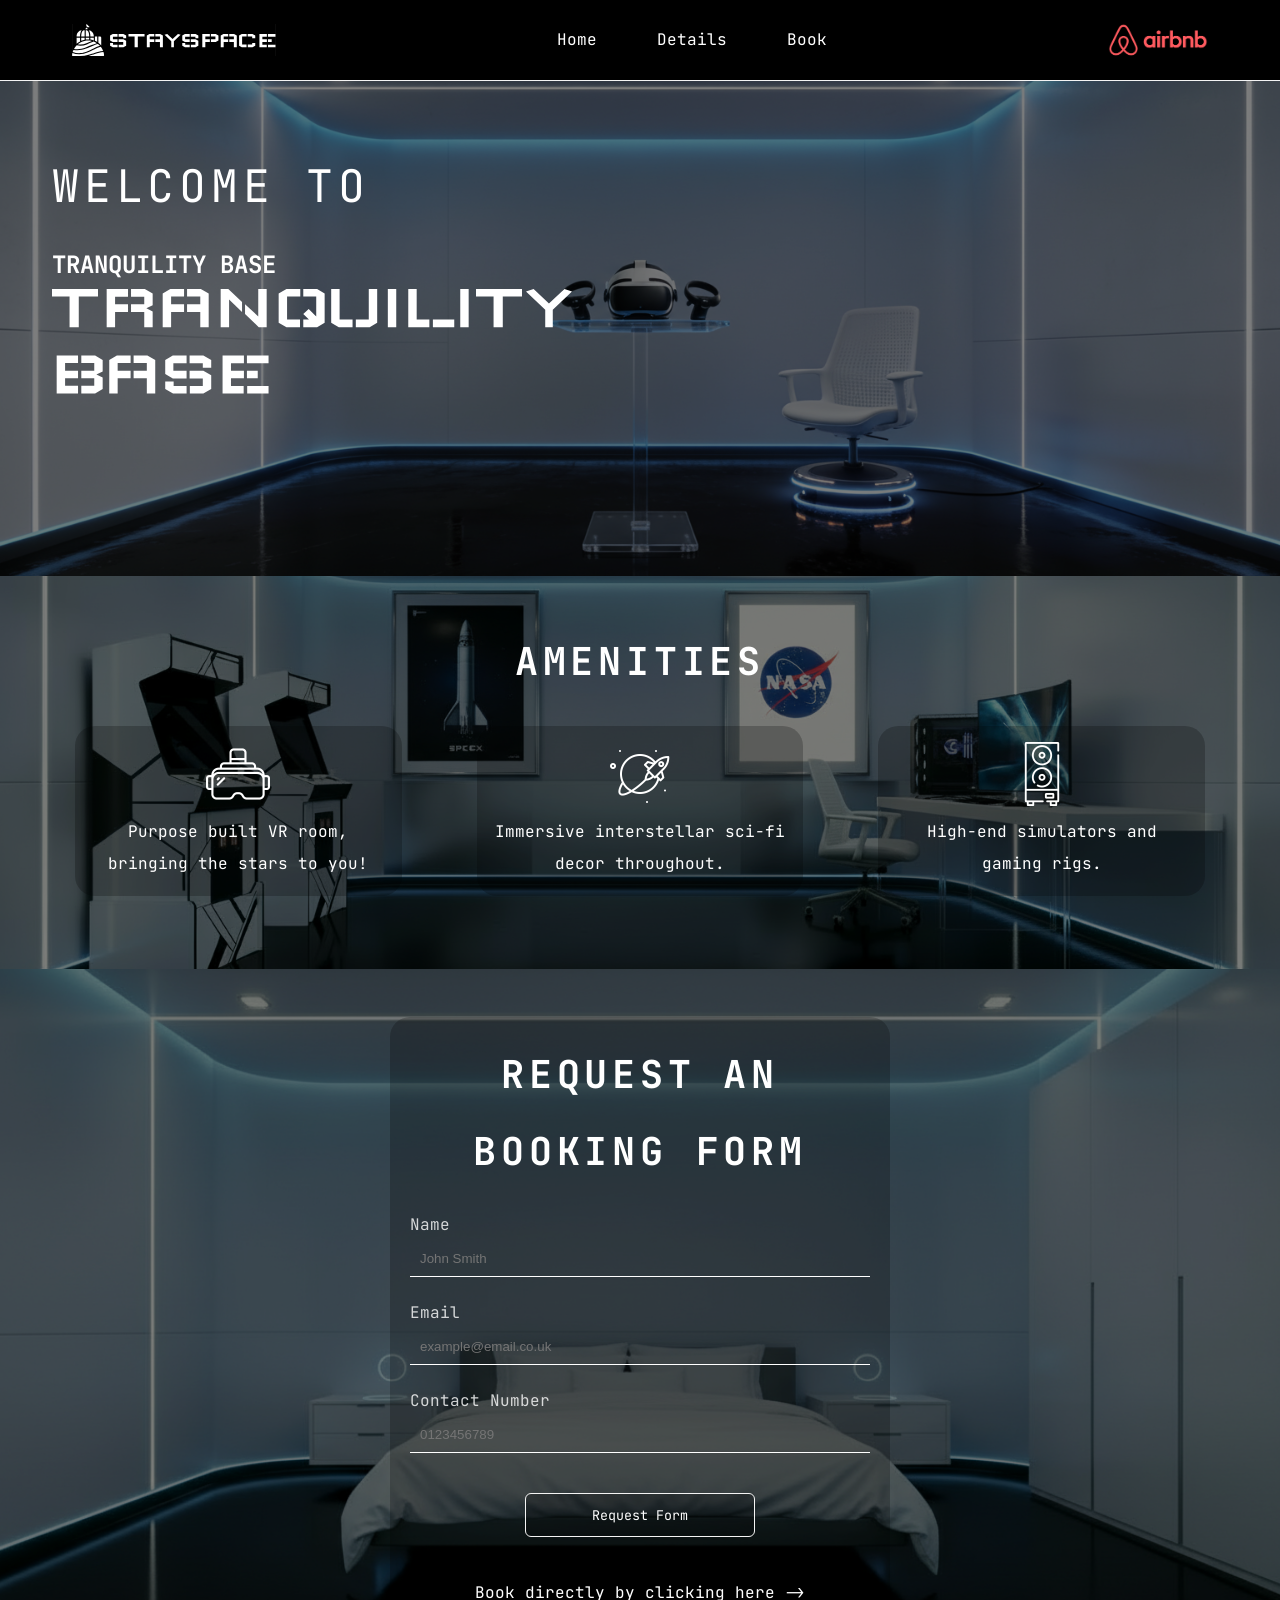
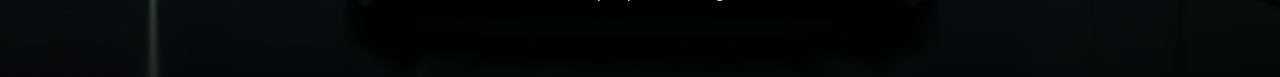
==== index.html @ 3e2b720f "Add styling for homepage mini contact form" ====
<!DOCTYPE html>
<html lang="en">
<!-- 
  Design choices:
    - No opener, no referrer (https://stackoverflow.com/questions/57628890/why-people-use-rel-noopener-noreferrer-instead-of-just-rel-noreferrer)

  Accessibility considerations:
    - Consistently positioned skip navigation control (https://www.w3.org/WAI/WCAG22/Understanding/consistent-navigation.html)
    - Aria labels (https://www.w3docs.com/snippets/html/what-is-aria-label-and-how-to-use-it.html)
-->

<head>
  <meta charset="UTF-8">
  <meta name="viewport" content="width=device-width, initial-scale=1.0">
  <link rel="stylesheet" href="styles.css">
  <title>HOME | STAYSPACE</title>
</head>

<body>
  <!-- SITEWIDE HEADER/NAV -->
  <a class="skip-link" href="#main">Skip to Main Content</a>

  <header class="site-header">
    <div class="container">
      <nav class="site-nav" aria-label="Primary navigation">
          <a class="branding" href="index.html">
            <img class="branding-logo" src="/img/icons/logo.svg" alt="StaySpace Logo">
          </a>

          <ul class="nav-links">
            <li><a href="index.html">Home</a></li>
            <li><a href="details.html">Details</a></li>
            <li><a href="contact.html">Book</a></li>
          </ul>

          <a class="airbnb" href="https://airbnb.com" target="_blank" rel="noopener noreferrer">
            <img class="airbnb-logo" src="/img/icons/Airbnb-Logo-2014-718276488.png" alt="Airbnb Logo">
          </a>
      </nav>
    </div>
  </header>
  
  <main id="main">
    <!-- LANDING PAGE HERO IMG -->
    <section class="hero section">
      <img class="section-bg" src="/img/theme/hero-1.png" alt="">
      <div class="container hero-content">
        <p class="welcome-text">WELCOME TO</p>
        <h1 class="screen-reader-only">TRANQUILITY BASE</h1>
        <img class="hero-title" src="/img/icons/TRANQUILITY-BASE.svg" alt="TRANQUILITY BASE">
      </div>
    </section>

    <!-- KEY AMENITIES -->
    <section class="amenities section">
      <img class="section-bg" src="/img/theme/index-1.png" alt="">
      <h2 class="section-title">AMENITIES</h2>
      <div class="amenities-grid">
        <div class="amenity-item">
          <div class="amenity-icon">
            <!-- TODO: add icons once rest of skeleton styling built -->
            <img src="/img/icons/headset.png" alt="">
          </div>
          <p>Purpose built VR room, bringing the stars to you!</p>
        </div>
        <div class="amenity-item">
          <div class="amenity-icon">
            <!-- TODO: add icons once rest of skeleton styling built -->
             <img src="/img/icons/space.png" alt="">
          </div>
          <p>Immersive interstellar sci-fi decor throughout.</p>
        </div>
        <div class="amenity-item">
          <div class="amenity-icon">
            <!-- TODO: add icons once rest of skeleton styling built -->
            <img src="/img/icons/gaming.png" alt="">
          </div>
          <p>High-end simulators and gaming rigs.</p>
        </div>
      </div>
    </section>

    <!-- QUICK ENQUIRY -->
    <section class="contact section">
      <img class="section-bg" src="/img/theme/index-2.png" alt="">
      <div class="container contact-inner">
        <div class="contact-panel">
          <h2 class="section-title">REQUEST AN BOOKING FORM</h2>
          <form class="contact-form">
            <label class="field">
              <span class="field-label">Name</span>
              <input class="field-input" type="text" placeholder="John Smith" required>
            </label>
            <label class="field">
              <span class="field-label">Email</span>
              <input class="field-input" type="email" placeholder="example@email.co.uk" required>
            </label>          
            <label class="field">
              <span class="field-label">Contact Number</span>
              <input class="field-input" type="tel" placeholder="0123456789">
            </label>
            <button class="btn" type="submit">Request Form</button>
          </form>
          <div class="contact-form-link-wrapper">
            <a class="contact-form-link" href="contact.html">Book directly by clicking here -></a>
          </div>
        </div>
      </div>
    </section>
  </main>
</body>
</html>
---- styles.css ----
/* 
General references:
- Set attributes for docs root element (https://www.w3schools.com/cssref/sel_root.php)
- Positioning (https://developer.mozilla.org/en-US/docs/Learn_web_development/Core/CSS_layout/Positioning)
- Units used in resizing retrieved from: https://www.sitepoint.com/css-viewport-units-quick-start/
- Clamp value within range for (https://developer.mozilla.org/en-US/docs/Web/CSS/Reference/Values/clamp)
- Sticky navbar https://www.w3schools.com/howto/howto_js_navbar_sticky.asp

Responsive design choices and references:
- Responsive breakpoints retrieved from: https://www.browserstack.com/guide/responsive-design-breakpoints
- All design choices made in line with info retrieved from: https://developer.mozilla.org/en-US/docs/Glossary/Mobile_First
- Padding block (Info retrieved from https://www.w3schools.com/CSSref/css_pr_padding-block.php)

Accessibility considerations and references:
- Reduced motion (Retrieved from https://developer.mozilla.org/en-US/docs/Web/CSS/Reference/At-rules/@media/prefers-reduced-motion)
- Skip to content button (https://www.accessibilitychecker.org/wcag-guides/ensure-all-skip-links-have-a-focusable-target/)
*/


/* === GLOBAL === */
@import url('https://fonts.googleapis.com/css2?family=JetBrains+Mono:wght@400;500;600;700&display=swap');
@import url('https://fonts.googleapis.com/css2?family=Wallpoet&display=swap');

* {
  margin: 0;
  padding: 0;
  box-sizing: border-box;
}

html {
  font-size: 16px;
  scroll-behavior: smooth;
}

body {
  margin: 0;
  font-family: 'JetBrains Mono', monospace;
  line-height: 2;
  width: 100%;
  overflow-x: hidden;
  background-color: #000000; 
  color: #ffffff; 
}

img {
  max-width: 100%;
  height: auto;
  display: block;
}

ul, ol {
  margin: 0;
  padding: 0;
  list-style: none;
}

a {
  text-decoration: none;
  color: inherit;
}

button {
  border: none;
  background: none;
  cursor: pointer;
  font-family: inherit;
}

/* Skip content button */
.skip-link {
  position: absolute;
  left: 8px;
  top: 8px;
  padding: 10px;
  background: #ffffff;
  color: #000000;
  transform: translateY(-200%);
}

.skip-link:focus {
  transform: translateY(0)
}


/* === MAIN CONTENT === */
:root {
  /* Global vars; sizes default for smallest screens (0-480) */
  --container-padding: 16px; 
  --container-max-width: 100%;
  --section-padding: 28px;
}

.container {
  width: 100%;
  max-width: var(--container-max-width);
  margin-inline: auto;
  padding-inline: var(--container-padding)
}

.section {
  position: relative;
  padding-block: var(--section-padding);
  width: 100%;
}

.section-bg {
  position: absolute;
  inset: 0;
  width: 100%;
  height: 100%;
  object-fit: cover;
  z-index: -2;
  opacity: 0.5;
}

.section-title {
  margin: 0 0 18px 0;
  text-align: center;
  font-size: clamp(1.5rem, 3vw, 2.4rem);
  letter-spacing: 0.3rem;
}

.btn {
  color: #ffffff;
  padding: 12px 14px;
  border: 1px solid #f4f4f4;
  background: #0000003a;
  cursor: pointer;
}


/* === NAV === */
header {
  padding-block: 12px;
  position: sticky;
  top: 0;
  overflow: hidden;
  z-index: 100;
  background: #000;
}

nav {
  display: flex;
  align-items: center;
  justify-content: space-between;
  gap: 12px;
}

.site-header {
  border-bottom: 1px solid #f4f4f4;
}

.site-nav {
  display: flex;
  align-items: center;
  justify-content: space-between;
  flex-wrap: wrap;
}

.branding-logo {
  max-height: 32px;
}

.nav-links {
  display: flex;
  gap: 60px;
  align-items: center;
  justify-content: center;
}

.airbnb-logo {
  max-width: 100px;
  width: 100%;
  height: auto;
}


/* === HERO (INDEX) === */
.hero {
  min-height: 55vh;
}

.hero-content {
  padding: 12px;
}

.welcome-text {
  margin: 0 0 10px 0;
  font-size: clamp(1.4rem, 3.5vw, 3rem);
  letter-spacing: 0.3rem;
}

.hero-title {
  width: min(520px, 90vw);
}


/* === AMENITIES (INDEX) === */
.amenities-grid {
  display: grid;
  grid-template-columns: 1fr;
  gap: 16px;
  margin: 0 100px;
}

.amenity-item {
  background:#0000003a;
  border-radius: 20px;
  padding: 16px;
  text-align: center;
}

.amenity-icon {
  width: 64px;
  height: 64px;
  margin: 0 auto 10px auto;
}


/* === CONTACT (INDEX) === */
.contact-inner {
  display: grid;
  justify-items: stretch;
}

.contact-panel {
  background: #0000003a;
  border-radius: 20px;
  padding: 20px;
  max-width: 500px;
  margin-inline: auto;
}

.contact-form {
  display: grid;
  gap: 20px;
}

.field-label {
  display: block;
  opacity: 0.8;
}

.field-input {
  width: 100%;
  padding: 10px;
  background: transparent;
  color: #ffffff;
  border: 0;
  border-bottom: 1px solid white;
}

.field-input:focus-visible {
  outline: none;
}

.contact-form .btn {
  width: 50%;
  margin-inline: auto;
  margin-top: 20px;
  margin-bottom: 20px;
  border-radius: 6px;
}

.contact-form-link-wrapper {
  text-align: center;
  margin-top: 20px;
}


/* === RESPONSIVE DESIGN === */
@media (prefers-reduced-motion: reduce) {
  html {
    scroll-behavior: auto;
    transition: none;
    animation: none;
  }
}
.section {
  padding-block: var(--section-padding);
}

/* Screen width 481-768, as per references guidelines */
@media (min-width: 481px) {
  :root {
    --container-padding: 20px;
    --section-padding: 32px;
    --container-max-width: 768px;
  }
}

/* Screen width 769-1279, as per referenced guidelines */
@media (min-width: 769px) {
  :root {
    --container-padding: 24px;
    --section-padding: 48px;
    --container-max-width: 1120px;
  }

  .amenities-grid {
    grid-template-columns: repeat(3, 1fr);
    gap: 75px;
    margin: 25px 75px;
  }

  .contact-inner {
    justify-items: end;
  }
}

/* Screen width 1280+, as per referenced guidelines */
@media (min-width: 1280px) {
  :root {
    --container-padding: 32px;
    --container-max-width: 1200px;
  }
}
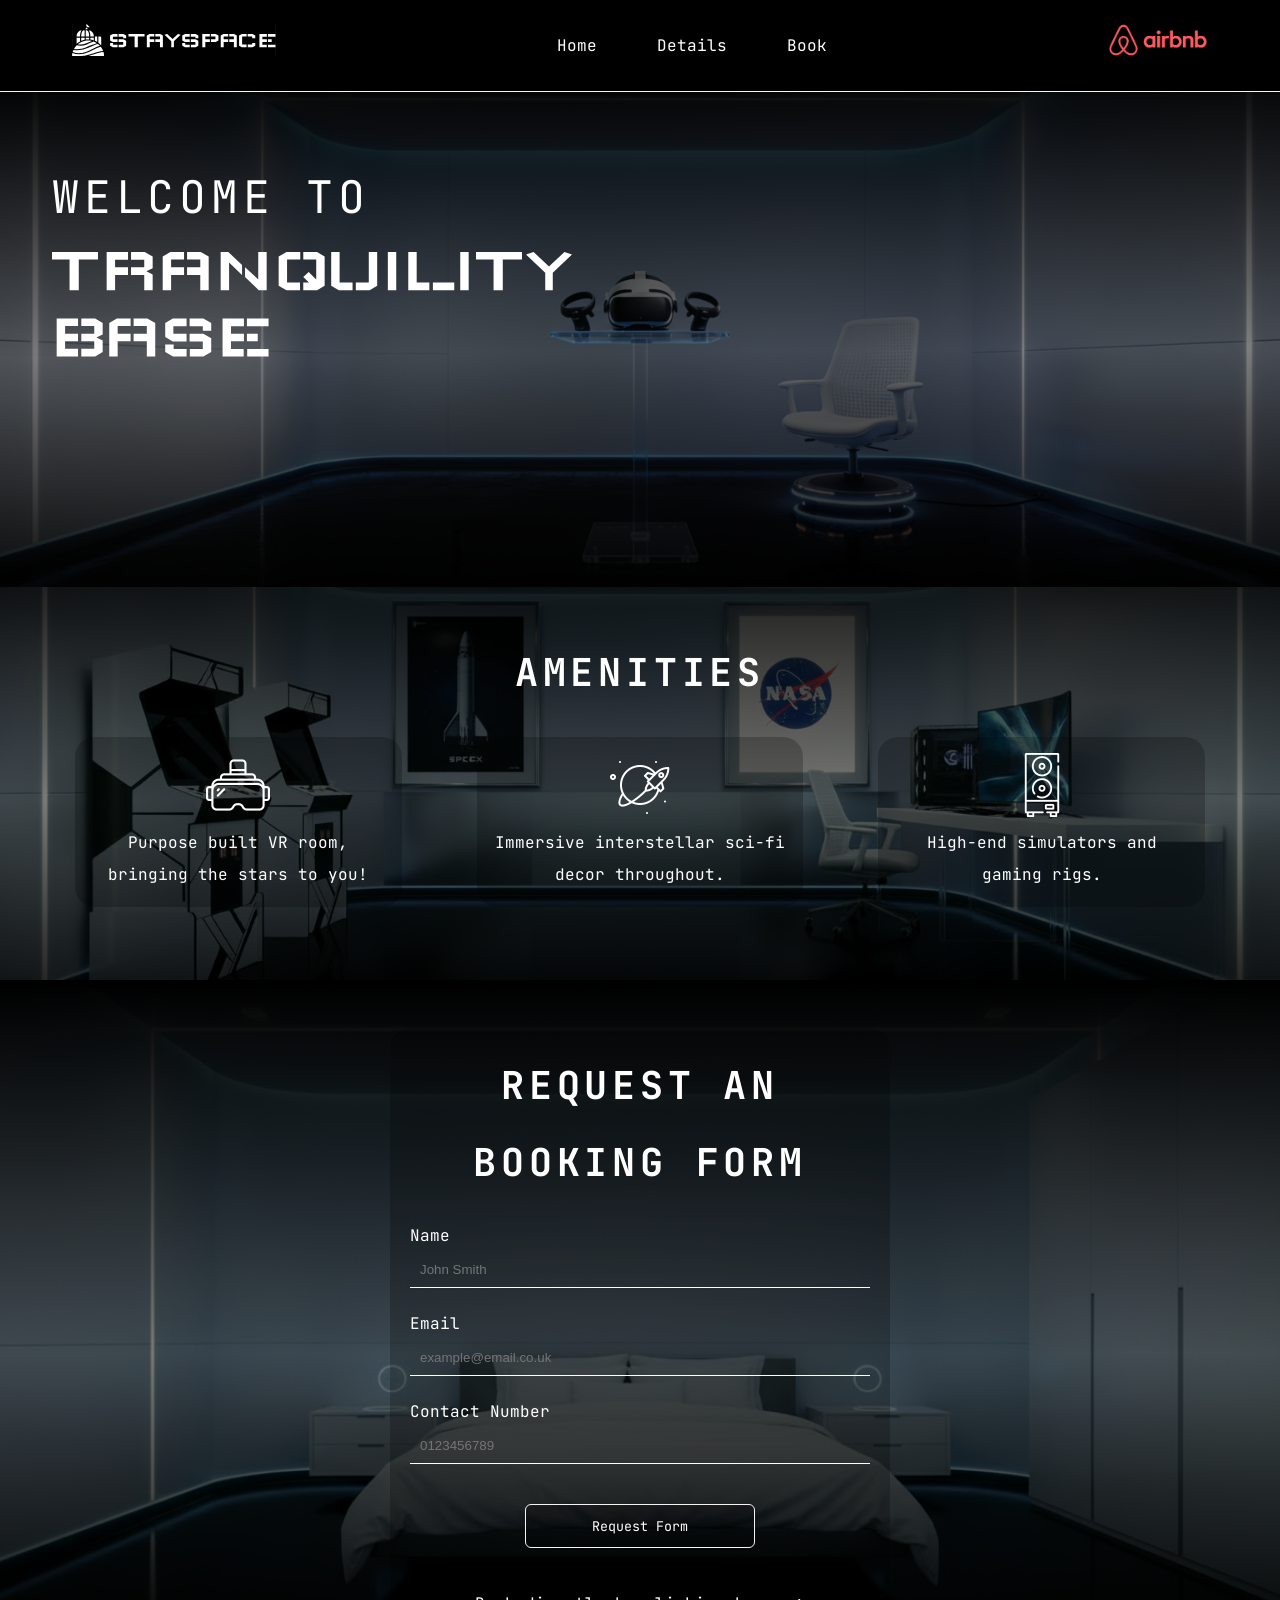
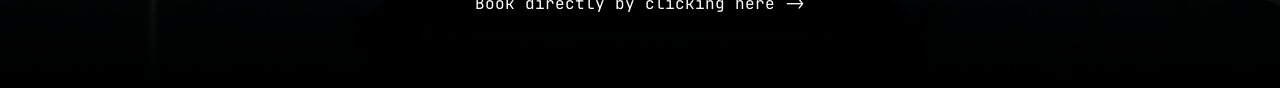
==== commit 9bc7a224: "Apply already existing styles to remaining pages as foundation; remove redundant "todo" comments" ====
--- a/index.html
+++ b/index.html
@@ -58,21 +58,18 @@
       <div class="amenities-grid">
         <div class="amenity-item">
           <div class="amenity-icon">
-            <!-- TODO: add icons once rest of skeleton styling built -->
             <img src="/img/icons/headset.png" alt="">
           </div>
           <p>Purpose built VR room, bringing the stars to you!</p>
         </div>
         <div class="amenity-item">
           <div class="amenity-icon">
-            <!-- TODO: add icons once rest of skeleton styling built -->
              <img src="/img/icons/space.png" alt="">
           </div>
           <p>Immersive interstellar sci-fi decor throughout.</p>
         </div>
         <div class="amenity-item">
           <div class="amenity-icon">
-            <!-- TODO: add icons once rest of skeleton styling built -->
             <img src="/img/icons/gaming.png" alt="">
           </div>
           <p>High-end simulators and gaming rigs.</p>
--- a/styles.css
+++ b/styles.css
@@ -158,6 +158,7 @@
 }
 
 .branding-logo {
+  display: none;
   max-height: 32px;
 }
 
@@ -169,6 +170,7 @@
 }
 
 .airbnb-logo {
+  display: none;
   max-width: 100px;
   width: 100%;
   height: auto;
@@ -238,7 +240,6 @@
 
 .field-label {
   display: block;
-  opacity: 0.8;
 }
 
 .field-input {
@@ -268,6 +269,12 @@
 }
 
 
+/* === UTILITIES === */
+.screen-reader-only {
+  display: none;
+}
+
+
 /* === RESPONSIVE DESIGN === */
 @media (prefers-reduced-motion: reduce) {
   html {
@@ -287,6 +294,7 @@
     --section-padding: 32px;
     --container-max-width: 768px;
   }
+
 }
 
 /* Screen width 769-1279, as per referenced guidelines */
@@ -306,6 +314,14 @@
   .contact-inner {
     justify-items: end;
   }
+
+  .branding-logo {
+    display: initial;
+  }
+
+  .airbnb-logo {
+    display: initial;
+  }
 }
 
 /* Screen width 1280+, as per referenced guidelines */
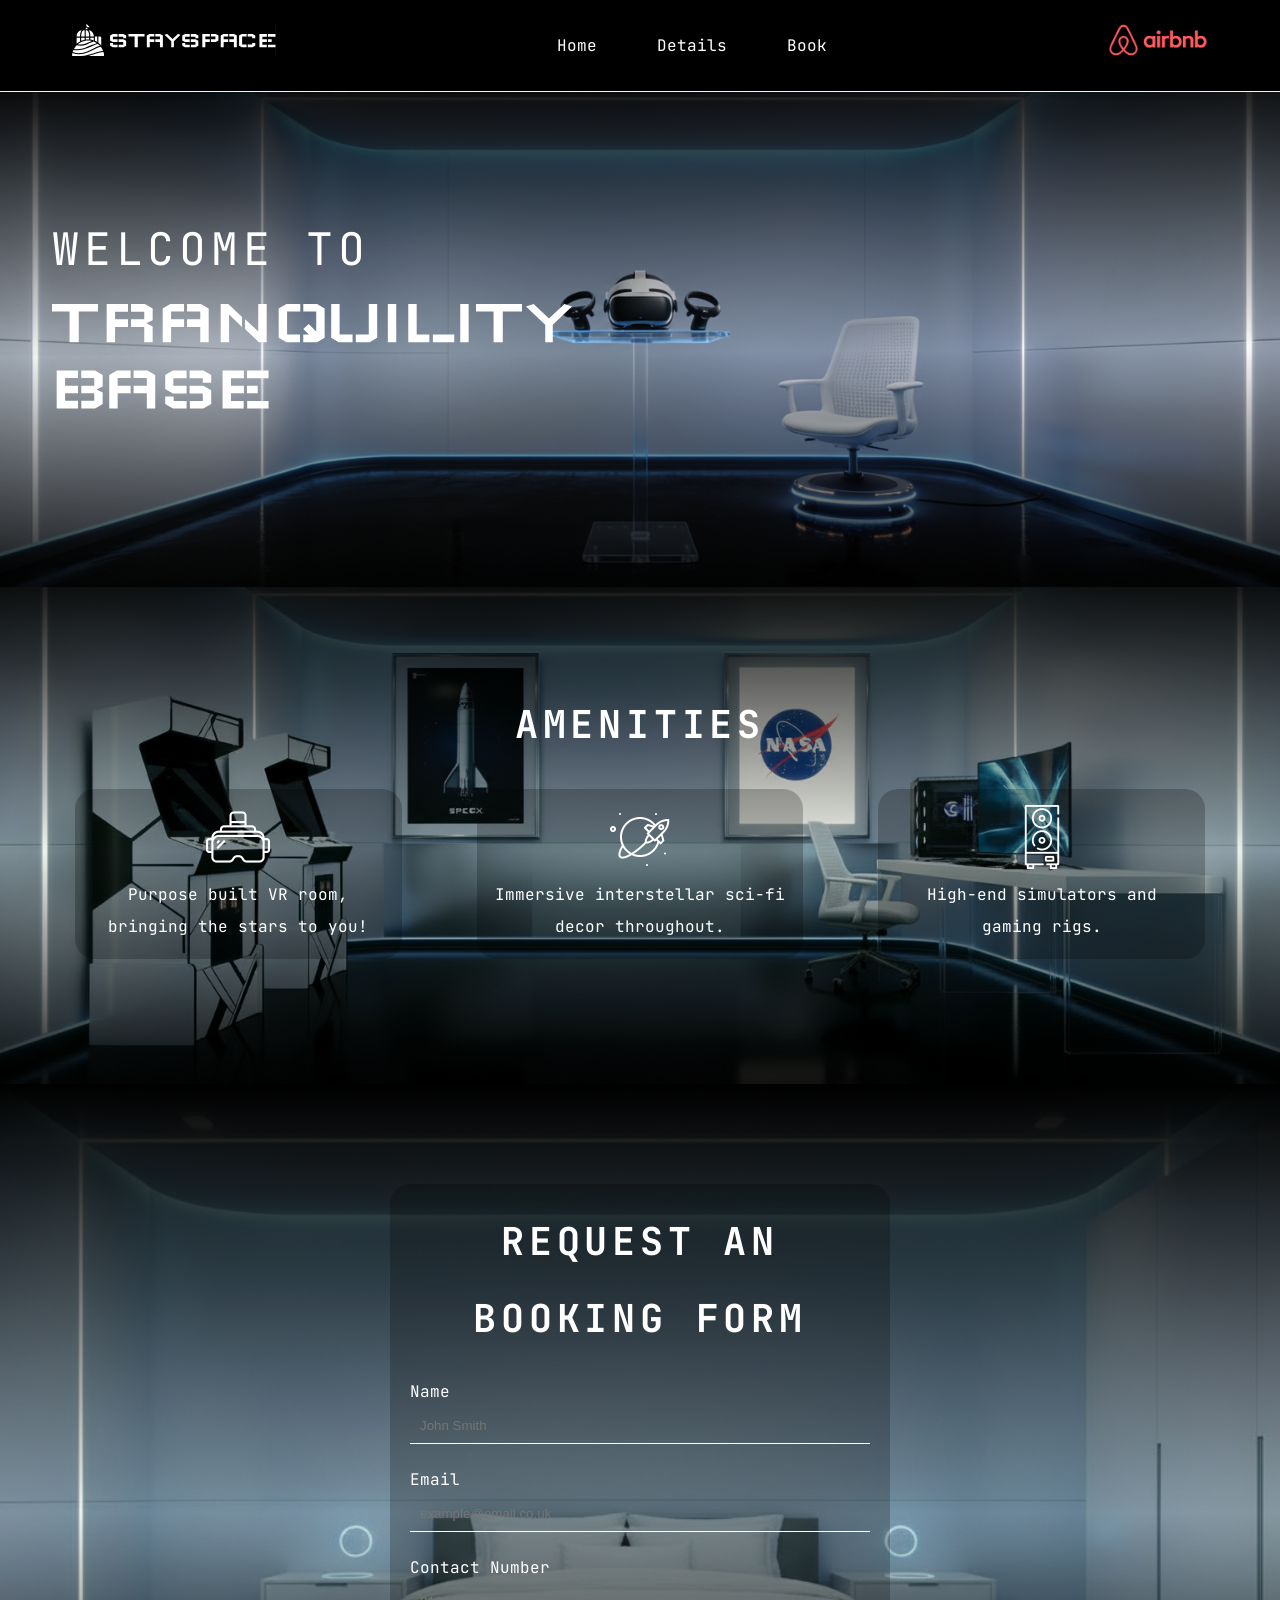
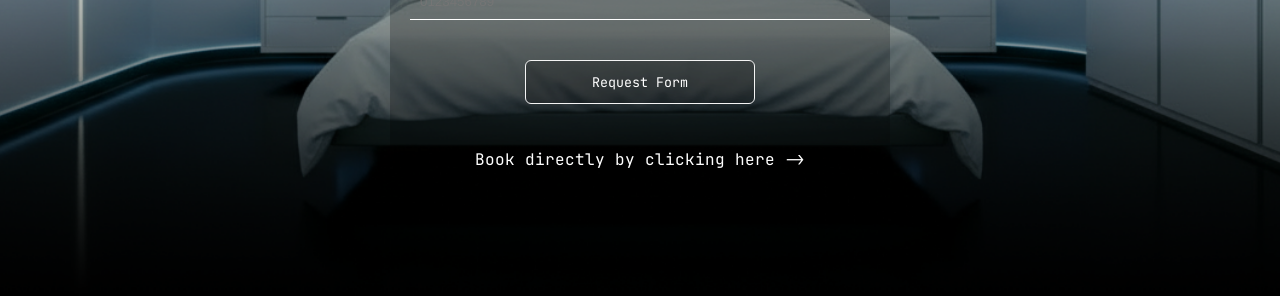
==== commit 25be673f: "resize and format background images for better consistency" ====
--- a/index.html
+++ b/index.html
@@ -43,7 +43,7 @@
   <main id="main">
     <!-- LANDING PAGE HERO IMG -->
     <section class="hero section">
-      <img class="section-bg" src="/img/theme/hero-1.png" alt="">
+      <!-- <img class="section-bg" src="/img/theme/hero-1.png" alt=""> -->
       <div class="container hero-content">
         <p class="welcome-text">WELCOME TO</p>
         <h1 class="screen-reader-only">TRANQUILITY BASE</h1>
@@ -53,7 +53,7 @@
 
     <!-- KEY AMENITIES -->
     <section class="amenities section">
-      <img class="section-bg" src="/img/theme/index-1.png" alt="">
+      <!-- <img class="section-bg" src="/img/theme/index-1.png" alt=""> -->
       <h2 class="section-title">AMENITIES</h2>
       <div class="amenities-grid">
         <div class="amenity-item">
@@ -79,7 +79,7 @@
 
     <!-- QUICK ENQUIRY -->
     <section class="contact section">
-      <img class="section-bg" src="/img/theme/index-2.png" alt="">
+      <!-- <img class="section-bg" src="/img/theme/index-2.png" alt=""> -->
       <div class="container contact-inner">
         <div class="contact-panel">
           <h2 class="section-title">REQUEST AN BOOKING FORM</h2>
--- a/styles.css
+++ b/styles.css
@@ -98,12 +98,17 @@
 }
 
 .section {
-  position: relative;
-  padding-block: var(--section-padding);
-  width: 100%;
-}
-
-.section-bg {
+  background-image: none;
+  background-size: cover;
+  background-repeat: no-repeat;
+  background-position: 50% 50%;
+  max-width: 1280px;
+  margin: 0 auto;
+  box-sizing: border-box;
+  padding: 100px 0;
+}
+
+/* .section-bg {
   position: absolute;
   inset: 0;
   width: 100%;
@@ -111,6 +116,18 @@
   object-fit: cover;
   z-index: -2;
   opacity: 0.5;
+} */
+
+.section.hero {
+  background-image: url(/img/theme/hero-1.png)
+}
+
+.section.amenities {
+  background-image: url(/img/theme/index-1.png)
+}
+
+.section.contact {
+  background-image: url(img/theme/index-2.png);
 }
 
 .section-title {
@@ -283,9 +300,6 @@
     animation: none;
   }
 }
-.section {
-  padding-block: var(--section-padding);
-}
 
 /* Screen width 481-768, as per references guidelines */
 @media (min-width: 481px) {
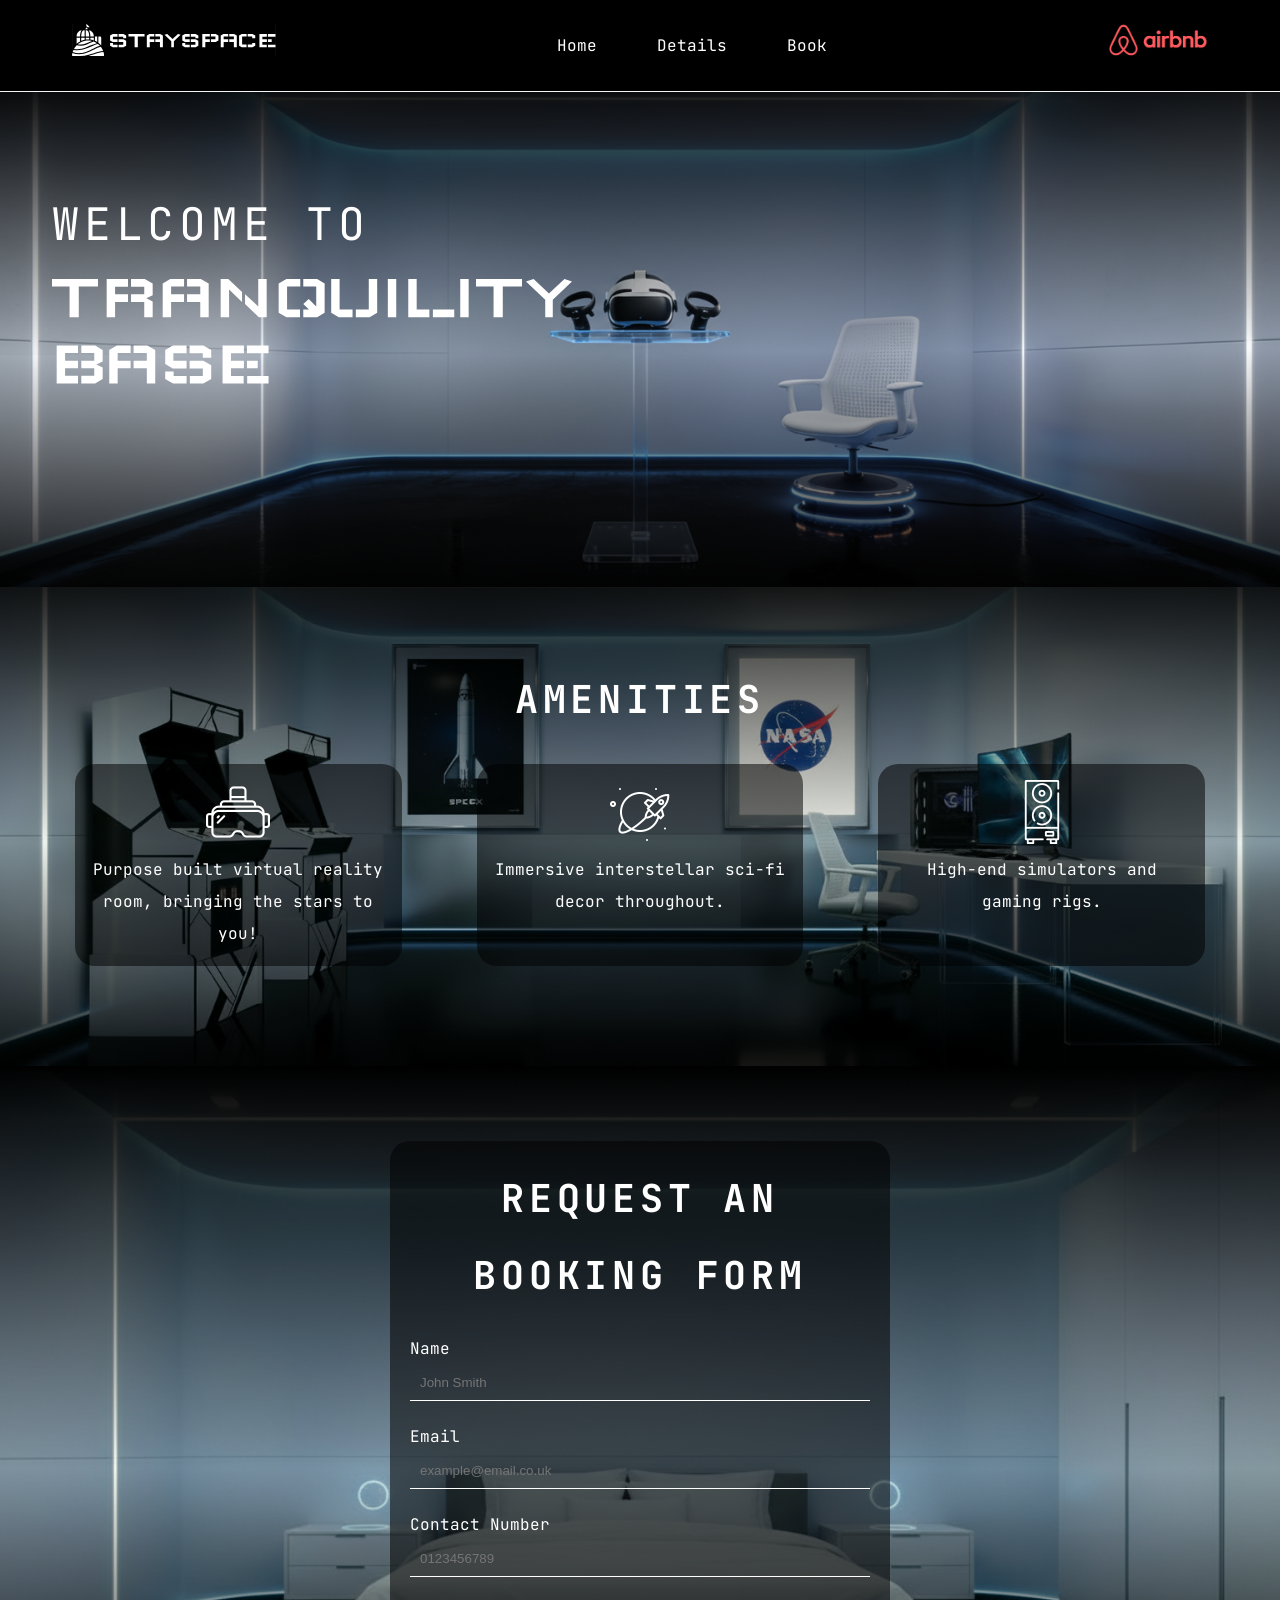
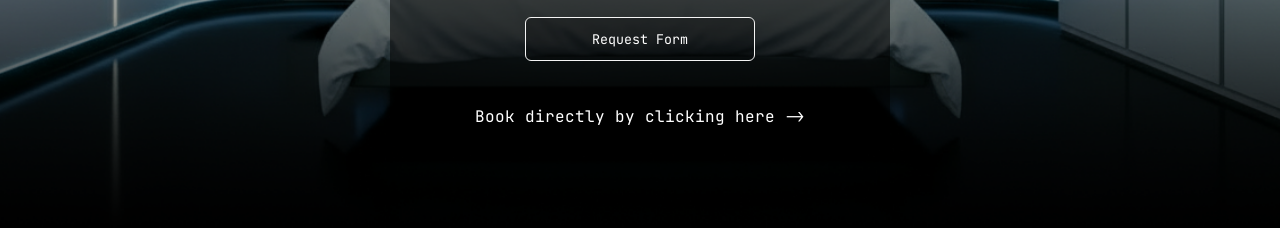
==== commit 56ab4f2a: "Replace placeholder text with more meaningful info sitewide" ====
--- a/index.html
+++ b/index.html
@@ -60,7 +60,7 @@
           <div class="amenity-icon">
             <img src="/img/icons/headset.png" alt="">
           </div>
-          <p>Purpose built VR room, bringing the stars to you!</p>
+          <p>Purpose built virtual reality room, bringing the stars to you!</p>
         </div>
         <div class="amenity-item">
           <div class="amenity-icon">
--- a/styles.css
+++ b/styles.css
@@ -105,7 +105,7 @@
   max-width: 1280px;
   margin: 0 auto;
   box-sizing: border-box;
-  padding: 100px 0;
+  padding: 75px 0;
 }
 
 /* .section-bg {
@@ -223,7 +223,7 @@
 }
 
 .amenity-item {
-  background:#0000003a;
+  background:#00000086;
   border-radius: 20px;
   padding: 16px;
   text-align: center;
@@ -243,7 +243,7 @@
 }
 
 .contact-panel {
-  background: #0000003a;
+  background: #00000086;
   border-radius: 20px;
   padding: 20px;
   max-width: 500px;
@@ -286,9 +286,41 @@
 }
 
 
+/* === DETAILS PAGE === */
+.gallery-grid {
+  display: grid;
+  grid-template-columns: 1fr;
+  gap: 20px;
+  width: 90%;
+  max-width: 1200px;
+  margin: auto;
+}
+
+.gallery-grid img {
+  width: 100%;
+  height: auto;
+  display: block;
+  filter: grayscale();
+  border-radius: 1000000px;
+  border: 3px solid white;
+}
+
+
 /* === UTILITIES === */
 .screen-reader-only {
   display: none;
+}
+
+#map {
+  height: 500px;
+  width: 100%;
+  border-radius: 50px;
+  border: 3px solid white;
+}
+
+#map .leaflet-tile-pane {
+  filter: grayscale(100%);
+
 }
 
 
@@ -336,6 +368,10 @@
   .airbnb-logo {
     display: initial;
   }
+
+  .gallery-grid {
+    grid-template-columns: repeat(3, minmax(0, 1fr));
+  }
 }
 
 /* Screen width 1280+, as per referenced guidelines */
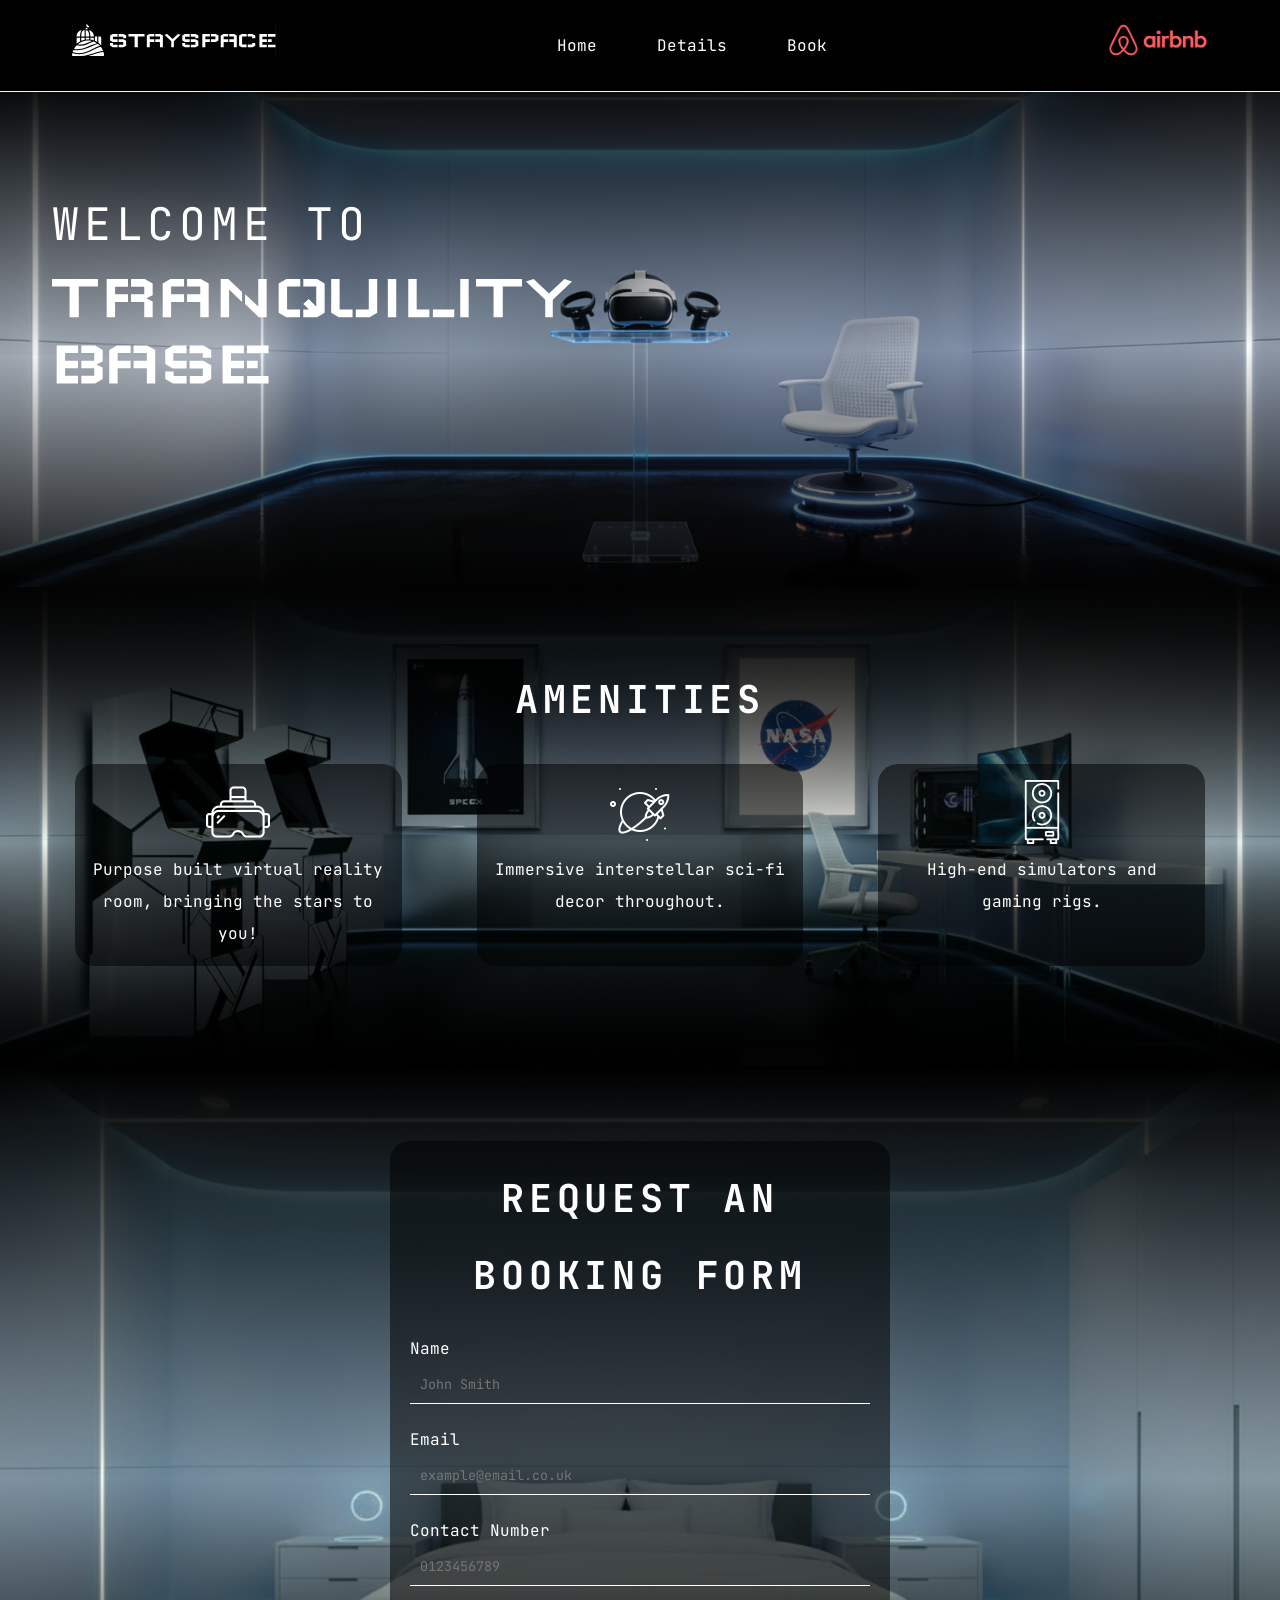
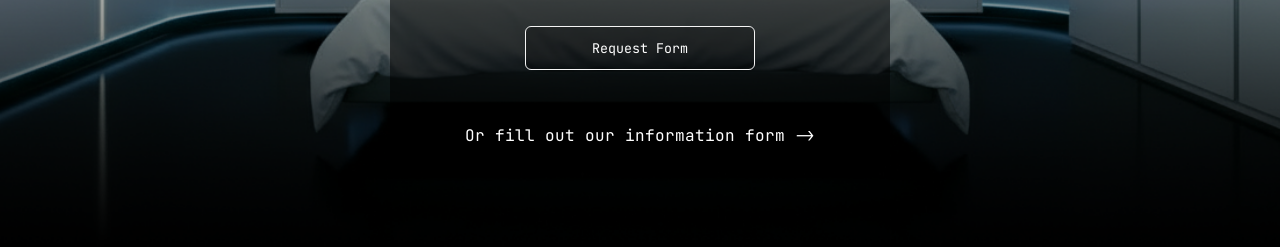
==== commit f3ffca2d: "Fix some WCAG HTML errors" ====
--- a/index.html
+++ b/index.html
@@ -1,5 +1,6 @@
 <!DOCTYPE html>
 <html lang="en">
+  
 <!-- 
   Design choices:
     - No opener, no referrer (https://stackoverflow.com/questions/57628890/why-people-use-rel-noopener-noreferrer-instead-of-just-rel-noreferrer)
@@ -7,6 +8,8 @@
   Accessibility considerations:
     - Consistently positioned skip navigation control (https://www.w3.org/WAI/WCAG22/Understanding/consistent-navigation.html)
     - Aria labels (https://www.w3docs.com/snippets/html/what-is-aria-label-and-how-to-use-it.html)
+    - WCAG Checker https://validator.w3.org/nu/ [PASSED]
+    - Accessibility checker https://wave.webaim.org/ [NO ERRORS]
 -->
 
 <head>
@@ -24,7 +27,7 @@
     <div class="container">
       <nav class="site-nav" aria-label="Primary navigation">
           <a class="branding" href="index.html">
-            <img class="branding-logo" src="/img/icons/logo.svg" alt="StaySpace Logo">
+            <img class="branding-logo" src="img/icons/logo.svg" alt="StaySpace Logo">
           </a>
 
           <ul class="nav-links">
@@ -34,7 +37,7 @@
           </ul>
 
           <a class="airbnb" href="https://airbnb.com" target="_blank" rel="noopener noreferrer">
-            <img class="airbnb-logo" src="/img/icons/Airbnb-Logo-2014-718276488.png" alt="Airbnb Logo">
+            <img class="airbnb-logo" src="img/icons/Airbnb-Logo-2014-718276488.png" alt="Airbnb Logo">
           </a>
       </nav>
     </div>
@@ -47,7 +50,7 @@
       <div class="container hero-content">
         <p class="welcome-text">WELCOME TO</p>
         <h1 class="screen-reader-only">TRANQUILITY BASE</h1>
-        <img class="hero-title" src="/img/icons/TRANQUILITY-BASE.svg" alt="TRANQUILITY BASE">
+        <img class="hero-title" src="img/icons/TRANQUILITY-BASE.svg" alt="TRANQUILITY BASE">
       </div>
     </section>
 
@@ -58,19 +61,19 @@
       <div class="amenities-grid">
         <div class="amenity-item">
           <div class="amenity-icon">
-            <img src="/img/icons/headset.png" alt="">
+            <img src="img/icons/headset.png" alt="">
           </div>
           <p>Purpose built virtual reality room, bringing the stars to you!</p>
         </div>
         <div class="amenity-item">
           <div class="amenity-icon">
-             <img src="/img/icons/space.png" alt="">
+             <img src="img/icons/space.png" alt="">
           </div>
           <p>Immersive interstellar sci-fi decor throughout.</p>
         </div>
         <div class="amenity-item">
           <div class="amenity-icon">
-            <img src="/img/icons/gaming.png" alt="">
+            <img src="img/icons/gaming.png" alt="">
           </div>
           <p>High-end simulators and gaming rigs.</p>
         </div>
@@ -99,7 +102,7 @@
             <button class="btn" type="submit">Request Form</button>
           </form>
           <div class="contact-form-link-wrapper">
-            <a class="contact-form-link" href="contact.html">Book directly by clicking here -></a>
+            <a class="contact-form-link" href="contact.html">Or fill out our information form -></a>
           </div>
         </div>
       </div>
--- a/styles.css
+++ b/styles.css
@@ -64,6 +64,32 @@
   background: none;
   cursor: pointer;
   font-family: inherit;
+}
+
+input {
+  font-family: inherit;
+}
+
+input:focus-visible {
+  outline: none;
+}
+
+input[type="date"]::-webkit-calendar-picker-indicator {
+  filter: invert();
+}
+
+input, select {
+  width: 100%;
+  padding: 10px;
+  background: transparent;
+  color: #ffffff;
+  border: 0;
+  border-bottom: 1px solid white;
+  font-family: inherit
+}
+
+form {
+  text-align: left;
 }
 
 /* Skip content button */
@@ -119,14 +145,17 @@
 } */
 
 .section.hero {
-  background-image: url(/img/theme/hero-1.png)
+  /* Microsoft. (2026). Image generated using Copilot. The image was generated in response to this prompt: "Draw me a realistic image of a zero gravity VR room within a guest house on Airbnb." Copilot https://copilot.microsoft.com/ */
+  background-image: url(img/theme/hero-1.png)
 }
 
 .section.amenities {
-  background-image: url(/img/theme/index-1.png)
+  /* Microsoft. (2026). Image generated using Copilot. The image was generated in response to this prompt: "Now draw me the gaming room for the same apartment." [SEE ABOVE] Copilot https://copilot.microsoft.com/ */
+  background-image: url(img/theme/index-1.png)
 }
 
 .section.contact {
+  /* Microsoft. (2026). Image generated using Copilot. The image was generated in response to this prompt: "And now draw me it's master bedroom" [SEE ABOVE] Copilot https://copilot.microsoft.com/ */
   background-image: url(img/theme/index-2.png);
 }
 
@@ -152,7 +181,7 @@
   position: sticky;
   top: 0;
   overflow: hidden;
-  z-index: 100;
+  z-index: 1000000;
   background: #000;
 }
 
@@ -243,6 +272,7 @@
 }
 
 .contact-panel {
+  text-align: center;
   background: #00000086;
   border-radius: 20px;
   padding: 20px;
@@ -281,8 +311,11 @@
 }
 
 .contact-form-link-wrapper {
-  text-align: center;
-  margin-top: 20px;
+  display: flex;
+  margin-top: 30px;
+  justify-content: space-evenly;
+  flex-direction: row;
+  gap: 20px;
 }
 
 
@@ -290,7 +323,7 @@
 .gallery-grid {
   display: grid;
   grid-template-columns: 1fr;
-  gap: 20px;
+  gap: 100px;
   width: 90%;
   max-width: 1200px;
   margin: auto;
@@ -305,6 +338,66 @@
   border: 3px solid white;
 }
 
+.gallery-grid figcaption {
+  text-align: center;
+  margin-top: 2rem;
+}
+
+.property {
+  text-align: center;
+}
+
+.rooms-grid {
+  display: grid;
+  grid-template-columns: repeat(2, 1fr);
+  gap: 2rem;
+  max-width: 1200px;
+  margin: 0 auto;
+}
+
+.room {
+  padding: 1rem;
+  border: 1px white solid;
+  border-radius: 1rem;
+  text-align: center;
+}
+
+
+/* === BOOKING FORM === */
+fieldset {
+  border: none;
+  box-sizing: border-box;
+  margin-inline: 25px;
+}
+
+fieldset legend {
+  font-weight: 700;
+  font-size: 24px;
+}
+
+fieldset label:not(:first-of-type) {
+  margin-top: 20px;
+}
+
+#booking-form {
+  display: grid;
+  gap: 20px;
+  border: none;
+}
+
+#booking-form .btn {
+  width: 50%;
+  margin-inline: auto;
+  margin-top: 20px;
+  margin-bottom: 20px;
+  border-radius: 6px;
+}
+
+
+#room-choice:focus {
+  background: rgba(0, 0, 0, 0.521);
+  border-radius: 5px;
+}
 
 /* === UTILITIES === */
 .screen-reader-only {
@@ -320,7 +413,6 @@
 
 #map .leaflet-tile-pane {
   filter: grayscale(100%);
-
 }
 
 
@@ -372,6 +464,7 @@
   .gallery-grid {
     grid-template-columns: repeat(3, minmax(0, 1fr));
   }
+  
 }
 
 /* Screen width 1280+, as per referenced guidelines */
